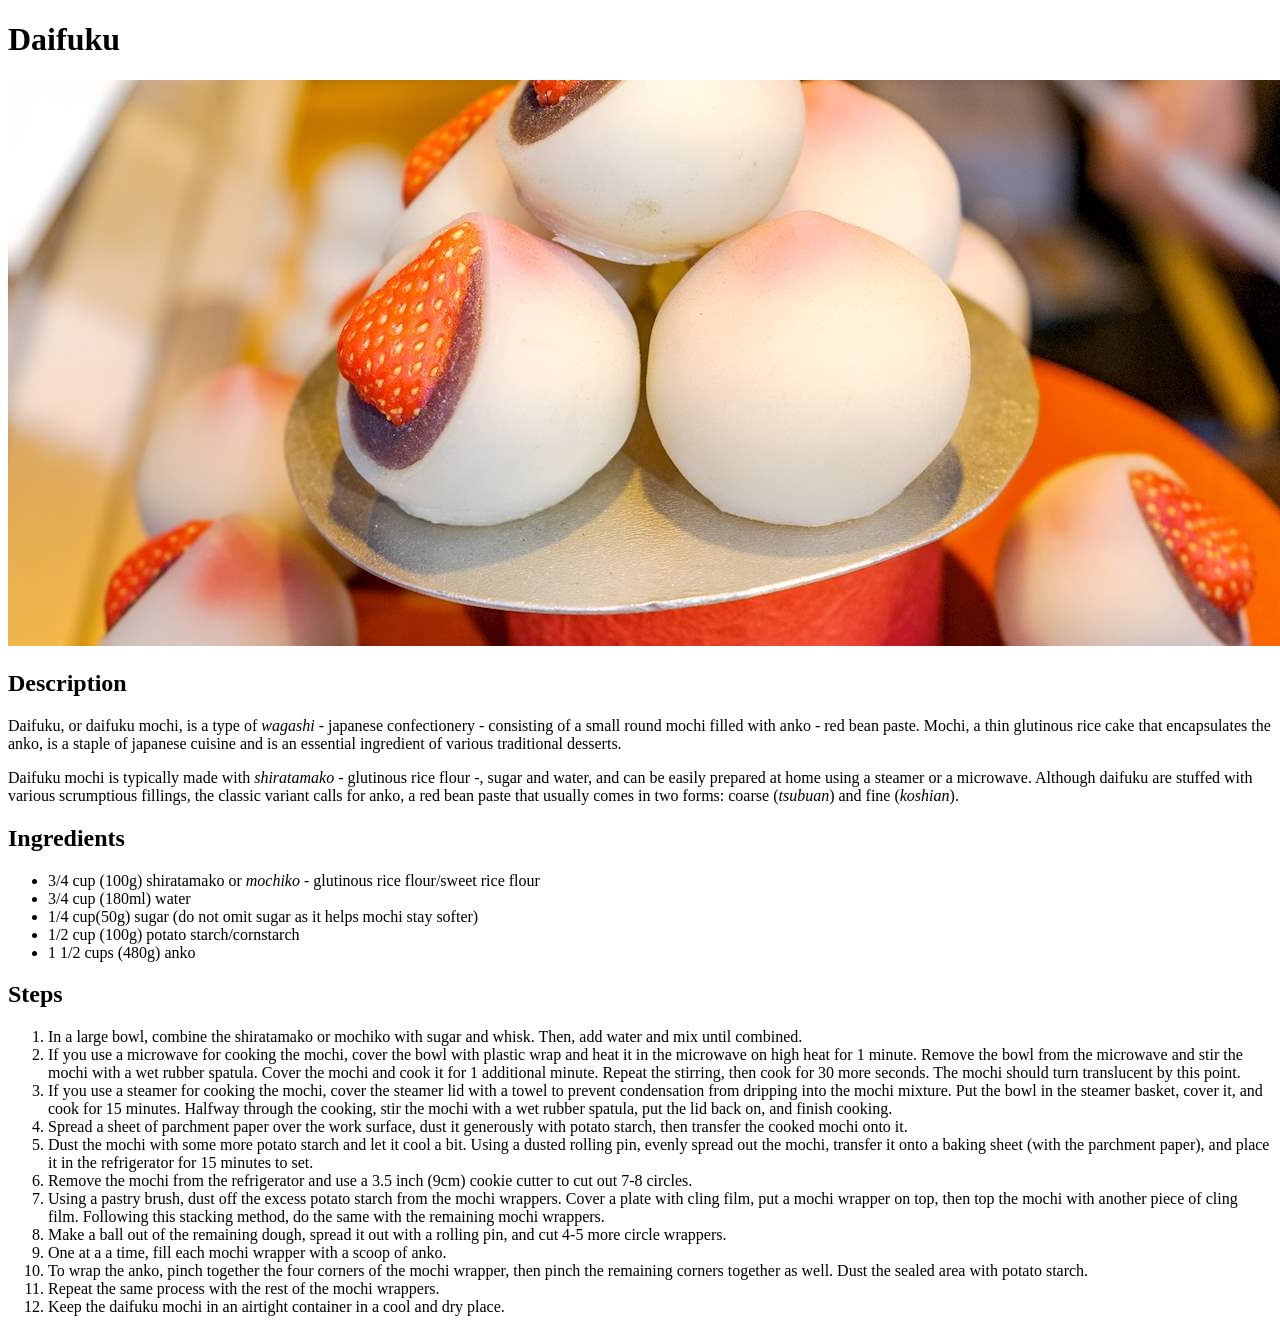
==== recipes/daifuku.html @ 823841e4 "Add daifuku recipe page with content Also changed "Instructions" section on shepherd's pie page to "" ====
<!DOCTYPE html>
<html lang="en">
    <head>
        <meta charset="UTF-8">
        <title>Odin Recipes | Daifuku</title>
    </head>
    <body>
        <h1>Daifuku</h1>
        <img src="./images/daifuku.jpg" alt="Photo of a strawberry daifuku, one of the many varieties of daifuku">
        <h2>Description</h2>
        <p>
            Daifuku, or daifuku mochi, is a type of <i>wagashi</i> - japanese confectionery - consisting of a small round mochi filled with anko - red bean paste. Mochi, a thin glutinous rice cake that encapsulates the anko, is a staple of japanese cuisine and is an essential ingredient of various traditional desserts.
        </p>
        <p>
            Daifuku mochi is typically made with <i>shiratamako</i> - glutinous rice flour -, sugar and water, and can be easily prepared at home using a steamer or a microwave. Although daifuku are stuffed with various scrumptious fillings, the classic variant calls for anko, a red bean paste that usually comes in two forms: coarse (<i>tsubuan</i>) and fine (<i>koshian</i>).
        </p>
        <h2>Ingredients</h2>
        <ul>
            <li>3/4 cup (100g) shiratamako or <em>mochiko</em> - glutinous rice flour/sweet rice flour</li>
            <li>3/4 cup (180ml) water</li>
            <li>1/4 cup(50g) sugar (do not omit sugar as it helps mochi stay softer)</li>
            <li>1/2 cup (100g) potato starch/cornstarch</li>
            <li>1 1/2 cups (480g) anko</li>
        </ul>
        <h2>Steps</h2>
        <ol>
            <li>
                In a large bowl, combine the shiratamako or mochiko with sugar and whisk. Then, add water and mix until combined.
            </li>
            <li>
                If you use a microwave for cooking the mochi, cover the bowl with plastic wrap and heat it in the microwave on high heat for 1 minute. Remove the bowl from the microwave and stir the mochi with a wet rubber spatula. Cover the mochi and cook it for 1 additional minute. Repeat the stirring, then cook for 30 more seconds. The mochi should turn translucent by this point.
            </li>
            <li>
                If you use a steamer for cooking the mochi, cover the steamer lid with a towel to prevent condensation from dripping into the mochi mixture. Put the bowl in the steamer basket, cover it, and cook for 15 minutes. Halfway through the cooking, stir the mochi with a wet rubber spatula, put the lid back on, and finish cooking.
            </li>
            <li>
                Spread a sheet of parchment paper over the work surface, dust it generously with potato starch, then transfer the cooked mochi onto it.
            </li>
            <li>
                Dust the mochi with some more potato starch and let it cool a bit. Using a dusted rolling pin, evenly spread out the mochi, transfer it onto a baking sheet (with the parchment paper), and place it in the refrigerator for 15 minutes to set.
            </li>
            <li>
                Remove the mochi from the refrigerator and use a 3.5 inch (9cm) cookie cutter to cut out 7-8 circles.
            </li>
            <li>
                Using a pastry brush, dust off the excess potato starch from the mochi wrappers. Cover a plate with cling film, put a mochi wrapper on top, then top the mochi with another piece of cling film. Following this stacking method, do the same with the remaining mochi wrappers.
            </li>
            <li>
                Make a ball out of the remaining dough, spread it out with a rolling pin, and cut 4-5 more circle wrappers.
            </li>
            <li>
                One at a a time, fill each mochi wrapper with a scoop of anko.
            </li>
            <li>
                To wrap the anko, pinch together the four corners of the mochi wrapper, then pinch the remaining corners together as well. Dust the sealed area with potato starch.
            </li>
            <li>
                Repeat the same process with the rest of the mochi wrappers.
            </li>
            <li>
                Keep the daifuku mochi in an airtight container in a cool and dry place.
            </li>
        </ol>
    </body>
</html>
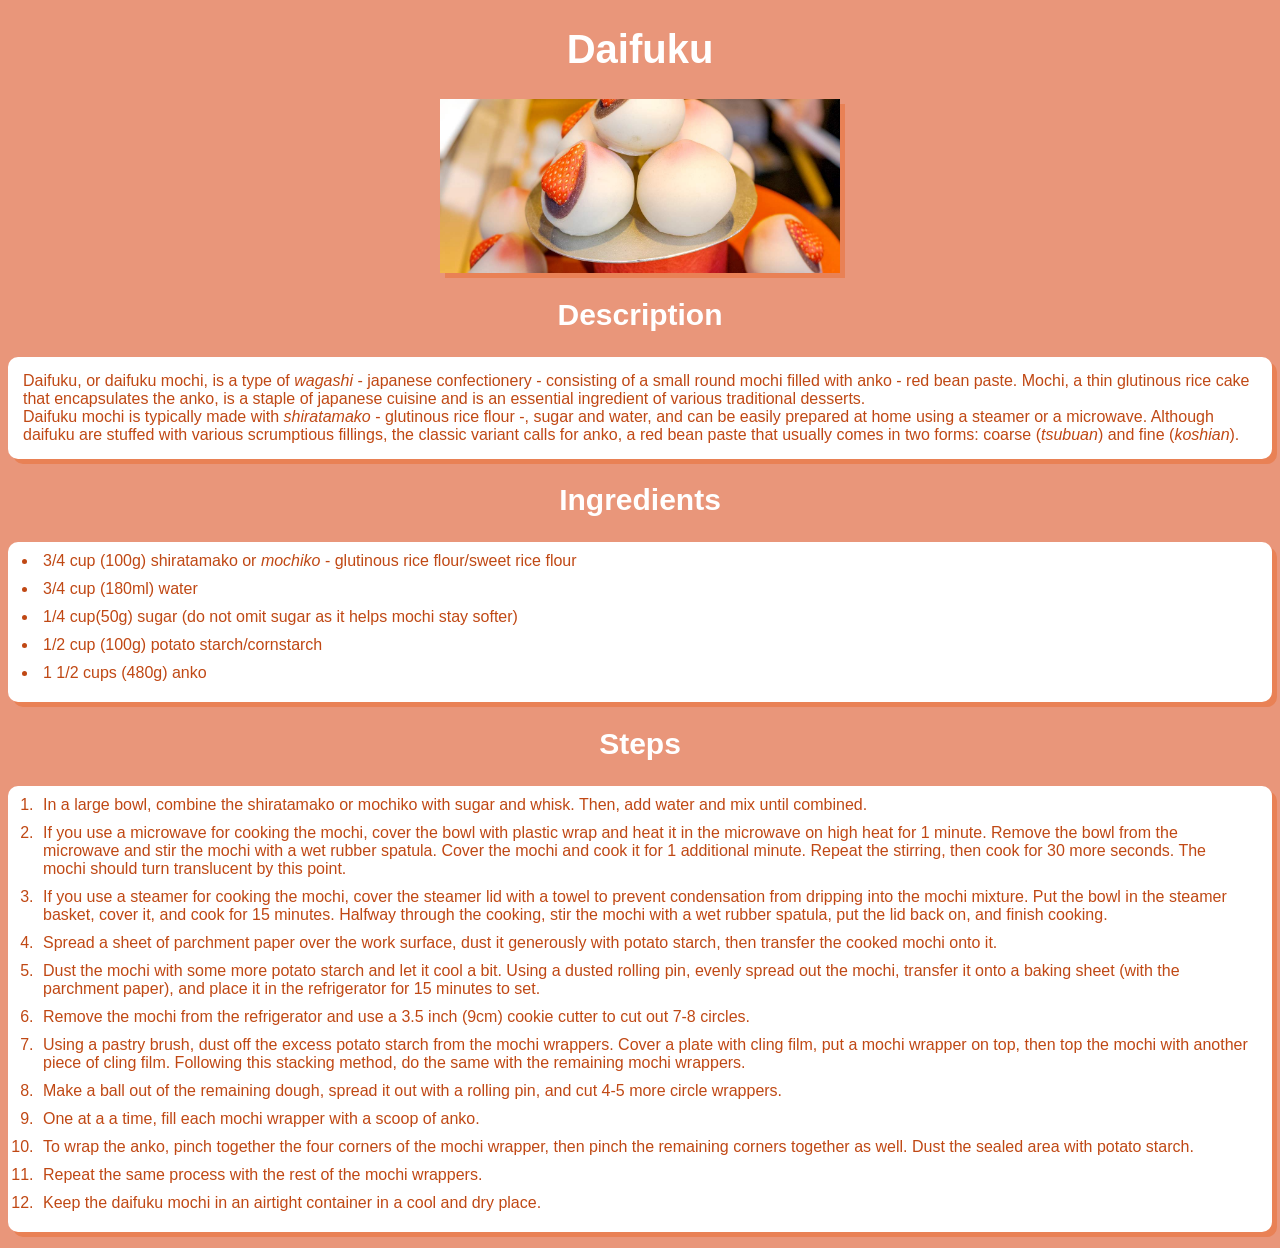
==== commit 9ecd3ce2: "Add simple styles to the pages" ====
--- a/recipes/daifuku.html
+++ b/recipes/daifuku.html
@@ -3,19 +3,22 @@
     <head>
         <meta charset="UTF-8">
         <title>Odin Recipes | Daifuku</title>
+        <link rel="stylesheet" href="./recipes.css">
     </head>
     <body>
         <h1>Daifuku</h1>
         <img src="./images/daifuku.jpg" alt="Photo of a strawberry daifuku, one of the many varieties of daifuku">
         <h2>Description</h2>
-        <p>
-            Daifuku, or daifuku mochi, is a type of <i>wagashi</i> - japanese confectionery - consisting of a small round mochi filled with anko - red bean paste. Mochi, a thin glutinous rice cake that encapsulates the anko, is a staple of japanese cuisine and is an essential ingredient of various traditional desserts.
-        </p>
-        <p>
-            Daifuku mochi is typically made with <i>shiratamako</i> - glutinous rice flour -, sugar and water, and can be easily prepared at home using a steamer or a microwave. Although daifuku are stuffed with various scrumptious fillings, the classic variant calls for anko, a red bean paste that usually comes in two forms: coarse (<i>tsubuan</i>) and fine (<i>koshian</i>).
-        </p>
+        <div class="description">
+            <p>
+                Daifuku, or daifuku mochi, is a type of <i>wagashi</i> - japanese confectionery - consisting of a small round mochi filled with anko - red bean paste. Mochi, a thin glutinous rice cake that encapsulates the anko, is a staple of japanese cuisine and is an essential ingredient of various traditional desserts.
+            </p>
+            <p>
+                Daifuku mochi is typically made with <i>shiratamako</i> - glutinous rice flour -, sugar and water, and can be easily prepared at home using a steamer or a microwave. Although daifuku are stuffed with various scrumptious fillings, the classic variant calls for anko, a red bean paste that usually comes in two forms: coarse (<i>tsubuan</i>) and fine (<i>koshian</i>).
+            </p>
+        </div>
         <h2>Ingredients</h2>
-        <ul>
+        <ul class="list">
             <li>3/4 cup (100g) shiratamako or <em>mochiko</em> - glutinous rice flour/sweet rice flour</li>
             <li>3/4 cup (180ml) water</li>
             <li>1/4 cup(50g) sugar (do not omit sugar as it helps mochi stay softer)</li>
@@ -23,7 +26,7 @@
             <li>1 1/2 cups (480g) anko</li>
         </ul>
         <h2>Steps</h2>
-        <ol>
+        <ol class="list">
             <li>
                 In a large bowl, combine the shiratamako or mochiko with sugar and whisk. Then, add water and mix until combined.
             </li>
--- a/recipes/recipes.css
+++ b/recipes/recipes.css
@@ -0,0 +1,62 @@
+* {
+    box-sizing: border-box;
+}
+
+body {
+    background-color: #e9967a;
+    font-family: 'Segoe UI', Tahoma, Verdana, sans-serif;
+}
+
+h1, h2, h3.in-title {
+    color: #ffffff;
+    text-align: center;
+}
+
+h1 {
+    font-size: 40px;
+}
+
+h2 {
+    font-size: 30px;
+}
+
+h3.in-title {
+    margin: 5px 0;
+    padding: 10px;
+    border-radius: 5px;
+    box-shadow: #c04814 2px 2px;
+    background-color: #e98155;
+    font-size: 24px;
+}
+
+img {
+    display: block;
+    width: 400px;
+    height: auto;
+    margin: 0 auto;
+}
+
+.description, .list {
+    padding: 15px;
+    background-color: #ffffff;
+    color: #c04814;
+    border-radius: 10px;
+}
+
+.description p {
+    margin: 0;
+    padding: 0;
+}
+
+.list {
+    padding-top: 5px;
+}
+
+.list li {
+    margin-left: 15px;
+    padding: 5px;
+}
+
+.description, .list, img {
+    box-shadow: #e98155 5px 5px;
+}
